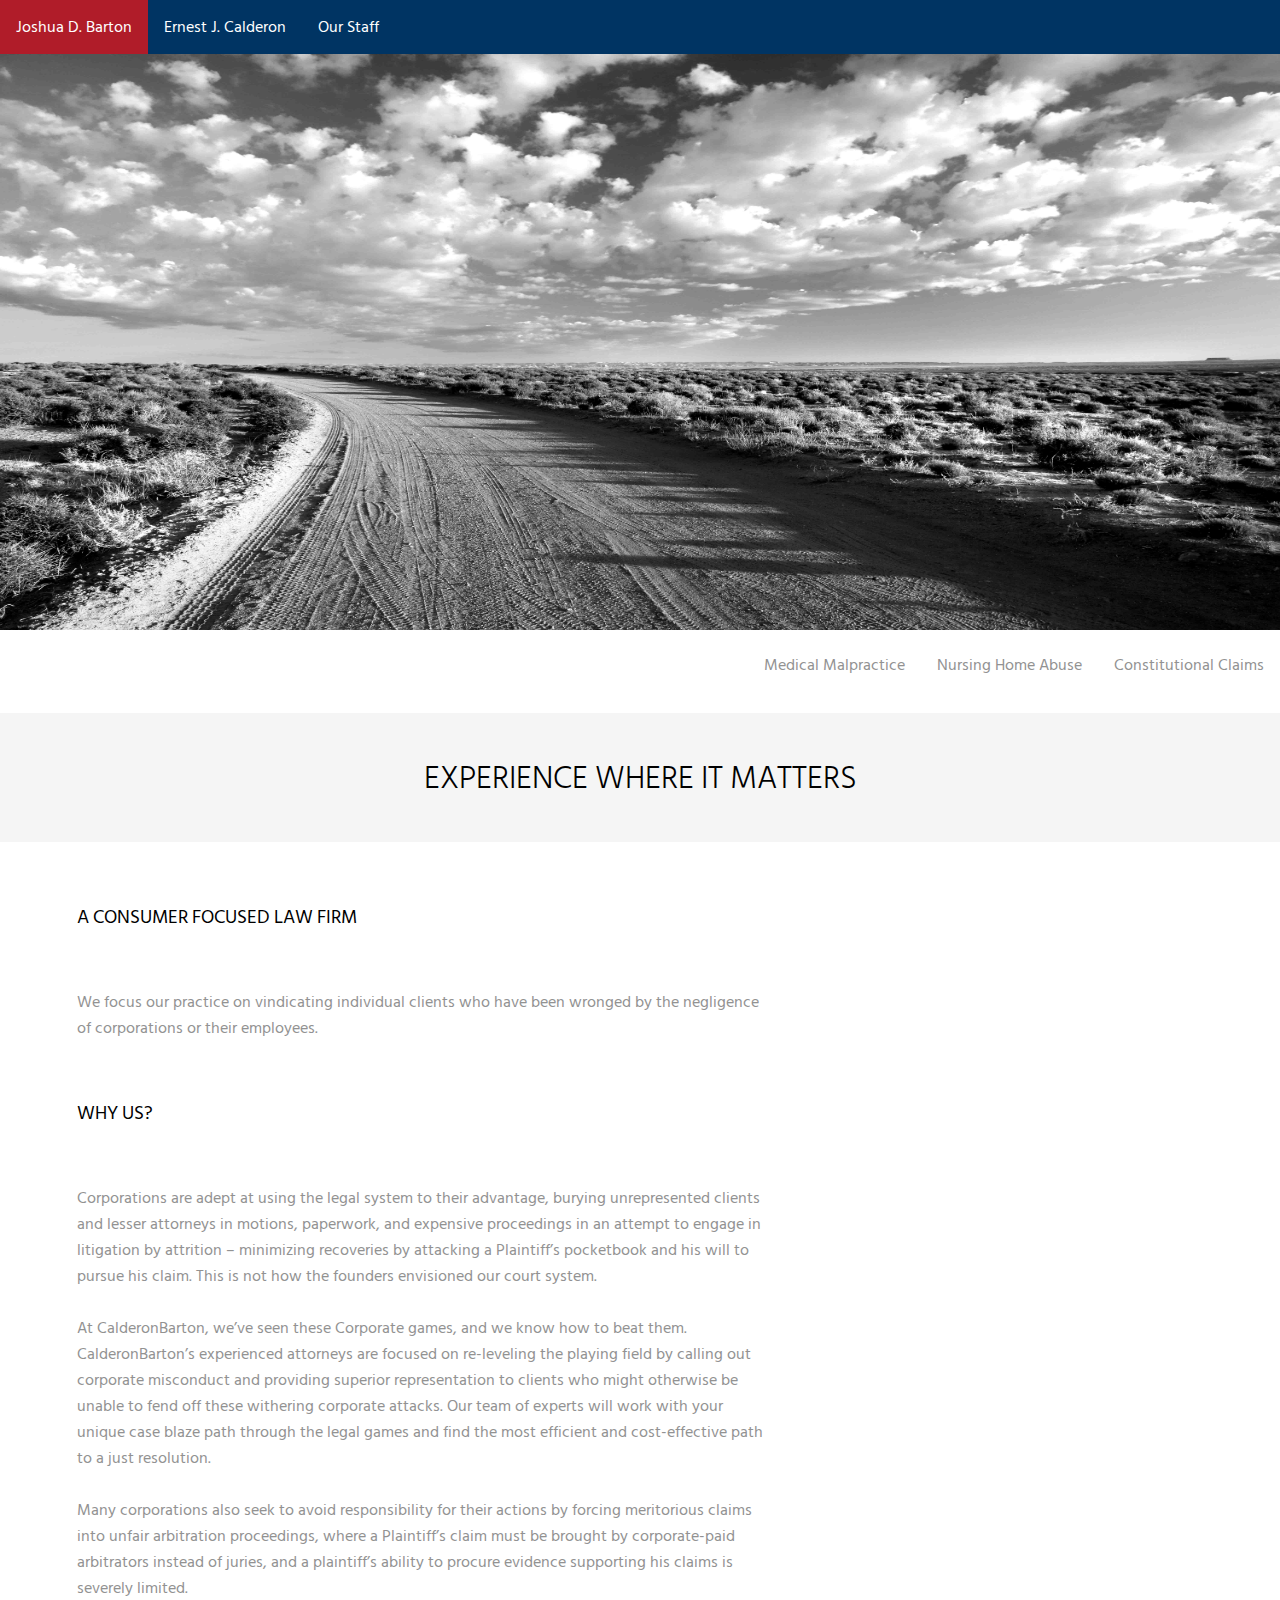
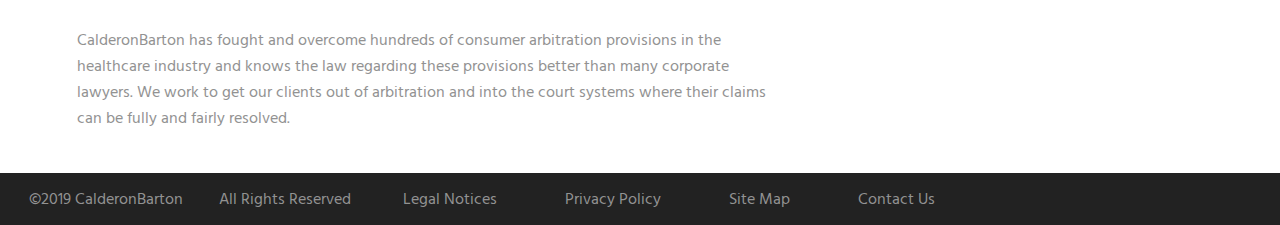
==== index.html @ 52f0dc0a "First Commit" ====
<!doctype html>
<html>
<head>
<meta charset="UTF-8">
<title>CalderonBarton.com</title>
<link href="main.css" rel="stylesheet" type="text/css">
<link href="https://fonts.googleapis.com/css?family=Hind+Siliguri:300,400" rel="stylesheet">
</head>

<body>
	<ul class="top_bar">
  		<li class="top_bar"><a href="Joshua_D_Barton.html">Joshua D. Barton</a></li>
  		<li class="top_bar"><a href="Ernest_J_Calderon.html">Ernest J. Calderon</a></li>
  		<li class="top_bar"><a href="Our_Staff.html">Our Staff</a></li>
		<!--<li class="top_logo"><img src="CalderonBarton_Photos/CB business card front.jpg" alt="CalderonBarton Logo"></li>-->
	</ul>
	
	<!-- Slideshow container -->
<div class="slideshow_container">

  <!-- Full-width images with number and caption text -->
  <div class="slides fade">
    <img src="CalderonBarton_Photos/arid-black-and-white.jpg" style="width:100%" alt="A Canyon at Dawn">
  </div>

  <div class="slides fade">
    <img src="CalderonBarton_Photos/antelope-canyon-arid-blur.jpg" style="width:100%" alt="A Cold Arizona Plateau">
  </div>

  <div class="slides fade">
    <img src="CalderonBarton_Photos/arches-national-park-arizona-canyon.jpg" style="width:100%" alt="Horseshoe Bend">
  </div>
	
  <div class="slides fade">
    <img src="CalderonBarton_Photos/arid-desert.jpg" style="width:100%" alt="Horseshoe Bend">
  </div>
	
  <div class="slides fade">
    <img src="CalderonBarton_Photos/canyon-dawn.jpg" style="width:100%" alt="Horseshoe Bend">
  </div>

	<ul class="lower_bar">
  		<li class="lower_bar"><a href="Constitutional_Claims.html">Constitutional Claims</a></li>
  		<li class="lower_bar"><a href="Nusing_Home_Abuse.html">Nursing Home Abuse</a></li>
  		<li class="lower_bar"><a href="Medical_Malpractice.html">Medical Malpractice</a></li>
	</ul>
	
</div>

	
	
	
	<h1 class="main_header">EXPERIENCE WHERE IT MATTERS</h1>
	<h3 class="main_story">A CONSUMER FOCUSED LAW FIRM</h3>
		<p class="main_story">We focus our practice on vindicating individual clients who have been wronged by the negligence of corporations or their employees.</p>
	<h3 class="main_story">WHY US?</h3>
		<p class="main_story">Corporations are adept at using the legal system to their advantage, burying unrepresented clients and lesser attorneys in motions, paperwork, and expensive proceedings in an attempt to engage in litigation by attrition – minimizing recoveries by attacking a Plaintiff’s pocketbook and his will to pursue his claim. This is not how the founders envisioned our court system.<br /><br />At CalderonBarton, we’ve seen these Corporate games, and we know how to beat them. CalderonBarton’s experienced attorneys are focused on re-leveling the playing field by calling out corporate misconduct and providing superior representation to clients who might otherwise be unable to fend off these withering corporate attacks. Our team of experts will work with your unique case blaze path through the legal games and find the most efficient and cost-effective path to a just resolution.<br /><br />Many corporations also seek to avoid responsibility for their actions by forcing meritorious claims into unfair arbitration proceedings, where a Plaintiff’s claim must be brought by corporate-paid arbitrators instead of juries, and a plaintiff’s ability to procure evidence supporting his claims is severely limited.<br /><br />CalderonBarton has fought and overcome hundreds of consumer arbitration provisions in the healthcare industry and knows the law regarding these provisions better than many corporate lawyers. We work to get our clients out of arbitration and into the court systems where their claims can be fully and fairly resolved.<br /><br /></p>
	<script src="slideshow.js"></script>
</body>

<footer>
	<ul class="footer_menu">
		<li class="footer_menu">&copy2019 CalderonBarton</li>
		<li class="footer_menu">All Rights Reserved</li>
		<li class="footer_menu"><a href="Legal_Notices">Legal Notices</a></li>
		<li class="footer_menu"><a href="Privacy_policy">Privacy Policy</a></li>
		<li class="footer_menu"><a href="Site_Map">Site Map</a></li>
		<li class="footer_menu"><a href="Contact Us">Contact Us</a></li>
	</ul>
</footer>
	
</html>
---- main.css ----
/* CSS Document */

/*Colors:
#b01c29 Red
#003463 Blue
#FFFFFF White
#f5f5f5 Light Gray
#929292 Dark Gray
#222222 Dark Dark Gray
*/

/* GENERAL */
body {
	margin: 0px;
	font-family: 'Hind Siliguri', sans-serif;
}

/* TOP BAR */

/*
li.top_logo {
	height: 100px;
}
Get a smaller, no background version from Mom
*/

ul.top_bar {
  list-style-type: none;
  margin: 0;
  padding: 0;
  overflow: hidden;
  background-color: #003463;
}

li.top_bar  {
  float: left;
}

li.top_bar a  {
  display: block;
  color: white;
  text-align: center;
  padding: 14px 16px;
  text-decoration: none;
}

li.top_bar a:hover {
  background-color: #b01c29;
}

/*LOWER BAR*/
ul.lower_bar {
  list-style-type: none;
  margin: 0;
  padding: 0;
  overflow: hidden;
  background-color: #FFFFFF;
}

li.lower_bar  {
  float: right;
}

li.lower_bar a  {
  display: block;
  color: #929292;
  text-align: center;
  padding: 14px 16px;
  text-decoration: none;
}

li.lower_bar a:hover {
  color: #003463;
}

/*MAIN HEADER*/
h1.main_header {
	text-align: center;
	background-color: #f5f5f5;
	padding: 3%;
	font-weight: 300;
}

/* MMAIN STORY */
.main_story {
	padding-left: 6%;
	padding-right: 40%;
}

h3.main_story {
	padding-top: 3%;
	padding-bottom: 3%;
	font-weight: 400;
}

p.main_story {
	color: #929292;
}

/*FOOTER MENU*/
ul.footer_menu {
  list-style-type: none;
  margin: 0;
  overflow: hidden;
  background-color: #222222;
  padding: 1%;
}

li.footer_menu  {
  display: inline;
  color: #929292;
  padding: 14px 16px;
  text-decoration: none;
}

li.footer_menu a  {
  display: inline;
  color: #929292;
  padding: 14px 16px;
  text-decoration: none;
}


/*SLIDE SHOW */
	
* {box-sizing:border-box}

/* Slideshow container */
.slideshow_container {
  width: 100%;
  position: relative;
}

.slides img {
	height: 45vw;
}

/* Hide the images by default */
.slides {
  display: none;
}

/* Fading animation */
.fade {
  -webkit-animation-name: fade;
  -webkit-animation-duration: 4.5s;
  animation-name: fade;
  animation-duration: 4.5s;
}

@-webkit-keyframes fade {
  from {opacity: .4} 
  to {opacity: 1}
}

@keyframes fade {
  from {opacity: .4} 
  to {opacity: 1}
}
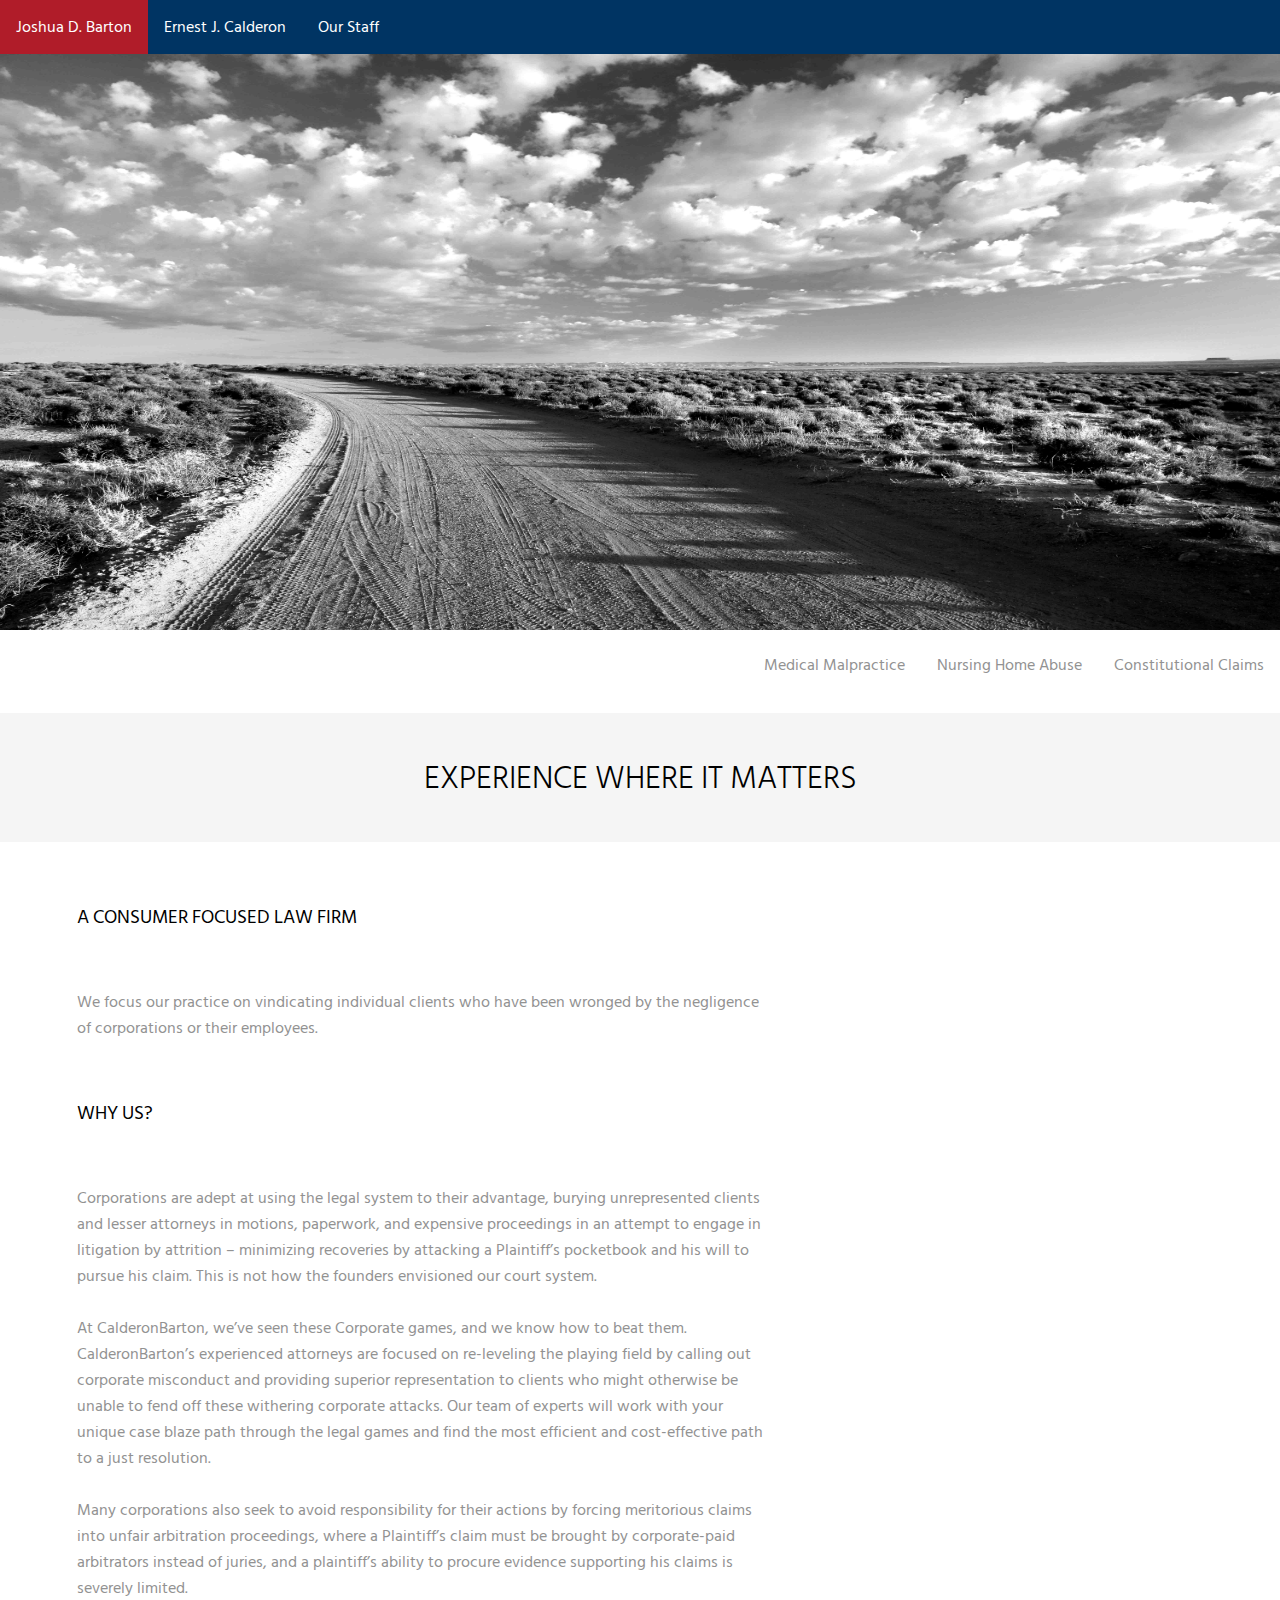
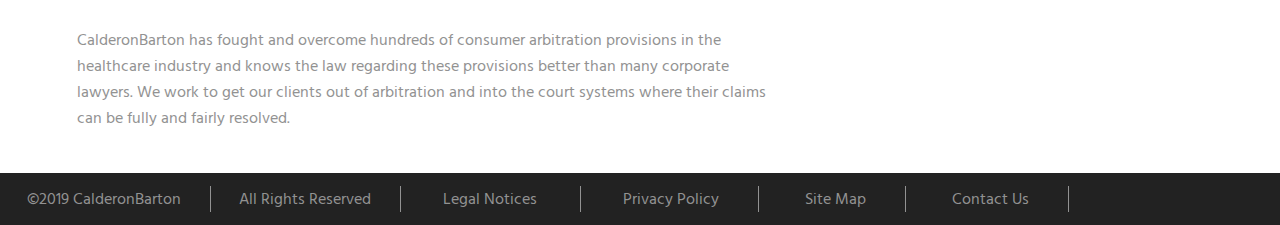
==== commit 5daa1188: "Added division lines to the footer elements." ====
--- a/index.html
+++ b/index.html
@@ -5,6 +5,9 @@
 <title>CalderonBarton.com</title>
 <link href="main.css" rel="stylesheet" type="text/css">
 <link href="https://fonts.googleapis.com/css?family=Hind+Siliguri:300,400" rel="stylesheet">
+<link rel="stylesheet" href="https://use.fontawesome.com/releases/v5.8.1/css/all.css" integrity="sha384-50oBUHEmvpQ+1lW4y57PTFmhCaXp0ML5d60M1M7uH2+nqUivzIebhndOJK28anvf" crossorigin="anonymous">
+
+
 </head>
 
 <body>
@@ -60,9 +63,9 @@
 
 <footer>
 	<ul class="footer_menu">
-		<li class="footer_menu">&copy2019 CalderonBarton</li>
-		<li class="footer_menu">All Rights Reserved</li>
-		<li class="footer_menu"><a href="Legal_Notices">Legal Notices</a></li>
+		<li class="footer_menu">&copy2019 CalderonBarton </li>
+		<li class="footer_menu">All Rights Reserved </li>
+		<li class="footer_menu"><a href="Legal_Notices">Legal Notices</a> </li>
 		<li class="footer_menu"><a href="Privacy_policy">Privacy Policy</a></li>
 		<li class="footer_menu"><a href="Site_Map">Site Map</a></li>
 		<li class="footer_menu"><a href="Contact Us">Contact Us</a></li>
--- a/main.css
+++ b/main.css
@@ -109,15 +109,22 @@
 li.footer_menu  {
   display: inline;
   color: #929292;
-  padding: 14px 16px;
+  padding: 14px 14px;
   text-decoration: none;
 }
 
 li.footer_menu a  {
   display: inline;
   color: #929292;
-  padding: 14px 16px;
+  padding: 14px 14px;
   text-decoration: none;
+}
+
+li.footer_menu:after {
+	content: ""; /* This is necessary for the pseudo element to work. */ 
+    display: inline; 
+    border-right: 1px solid #929292; /* This creates the border. */
+	padding-left: 25px;
 }
 
 
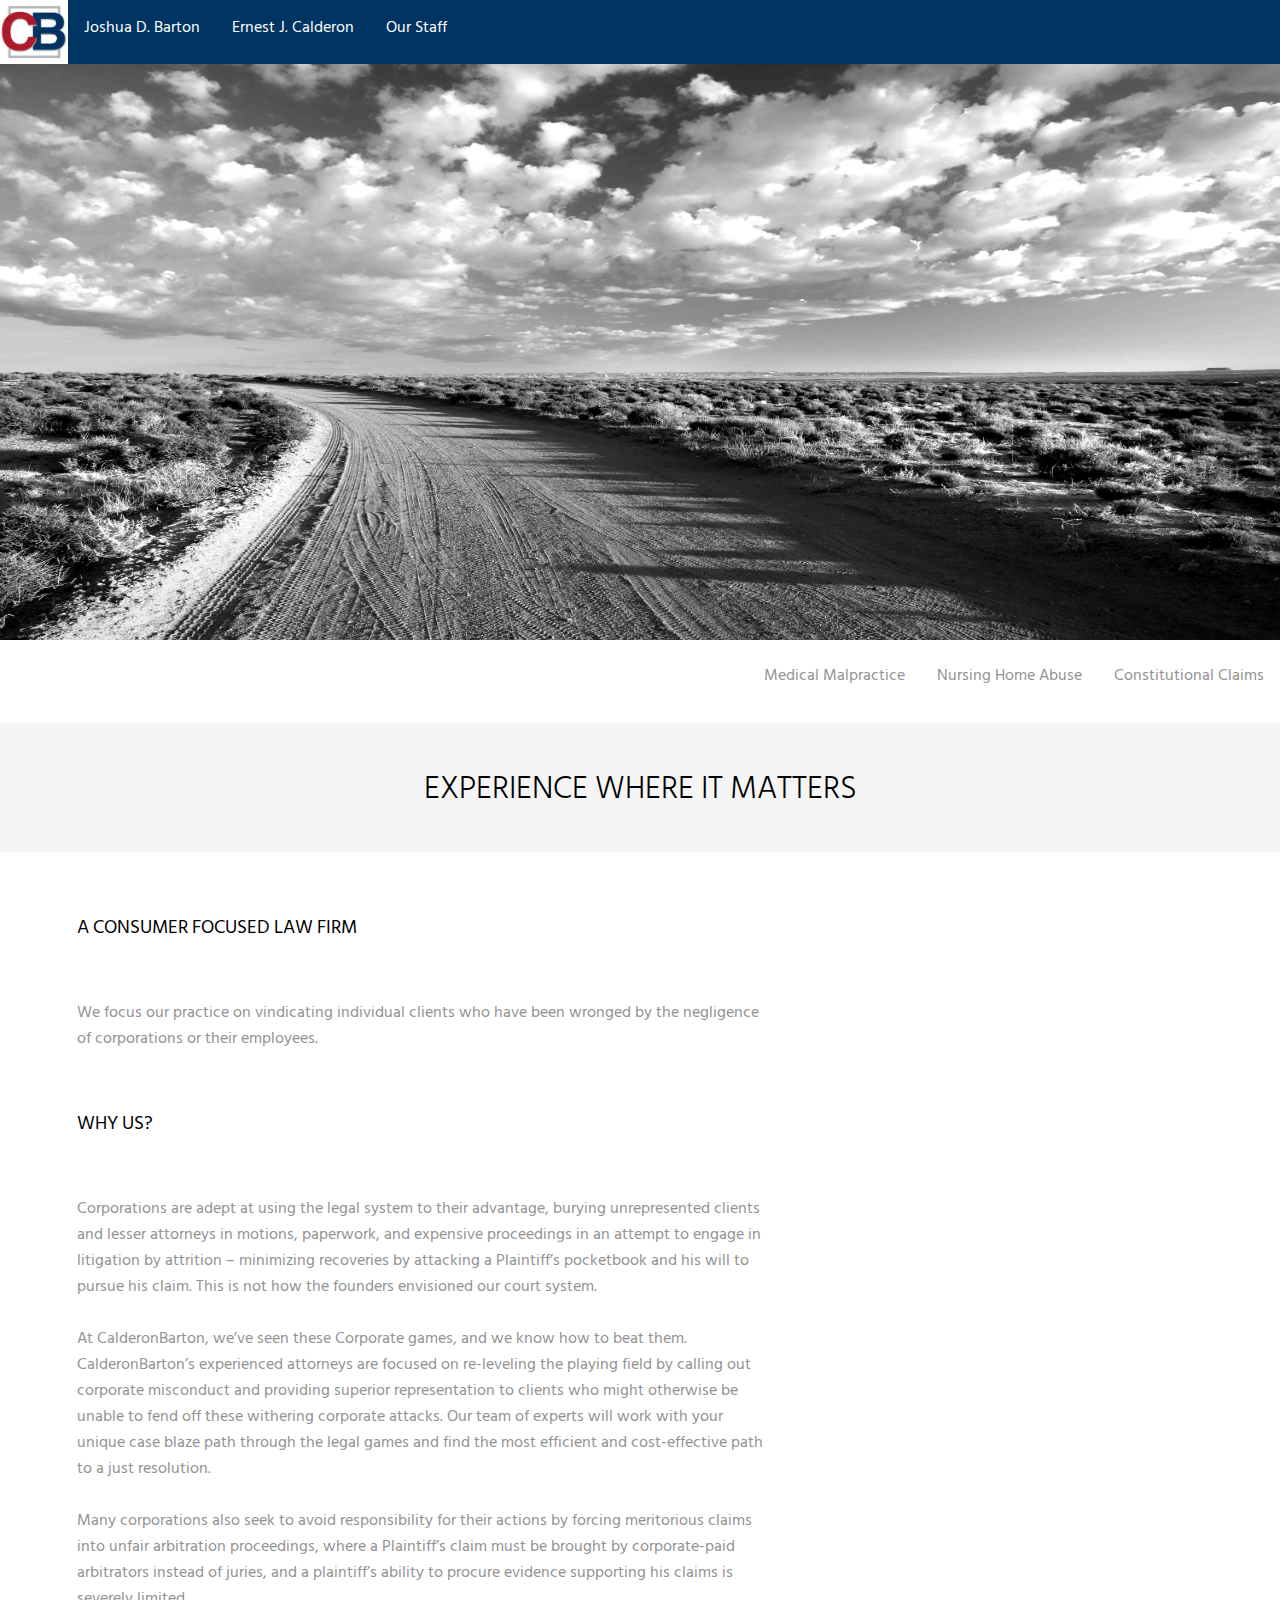
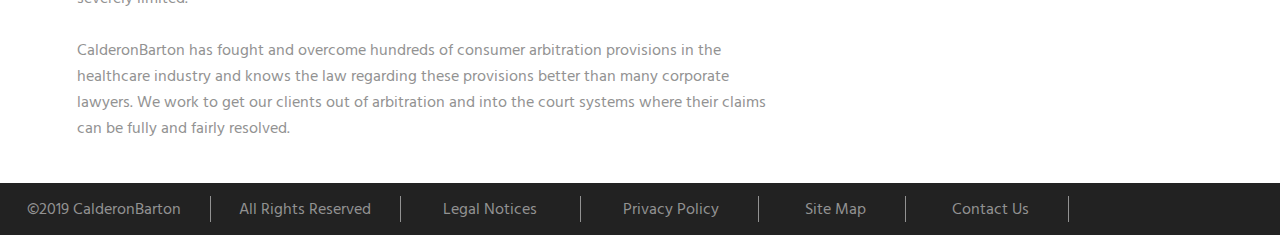
==== commit 28797dfd: "Added logo to the nav-bar." ====
--- a/index.html
+++ b/index.html
@@ -1,75 +1,79 @@
 <!doctype html>
 <html>
-<head>
-<meta charset="UTF-8">
-<title>CalderonBarton.com</title>
-<link href="main.css" rel="stylesheet" type="text/css">
-<link href="https://fonts.googleapis.com/css?family=Hind+Siliguri:300,400" rel="stylesheet">
-<link rel="stylesheet" href="https://use.fontawesome.com/releases/v5.8.1/css/all.css" integrity="sha384-50oBUHEmvpQ+1lW4y57PTFmhCaXp0ML5d60M1M7uH2+nqUivzIebhndOJK28anvf" crossorigin="anonymous">
+	<head>
+		<meta charset="UTF-8">
+		<title>CalderonBarton.com</title>
+		<link href="main.css" rel="stylesheet" type="text/css">
+		<link href="https://fonts.googleapis.com/css?family=Hind+Siliguri:300,400" rel="stylesheet">
+		<link rel="stylesheet" href="https://use.fontawesome.com/releases/v5.8.1/css/all.css" integrity="sha384-50oBUHEmvpQ+1lW4y57PTFmhCaXp0ML5d60M1M7uH2+nqUivzIebhndOJK28anvf" crossorigin="anonymous">
+		<link rel="shortcut icon" type="image/x-icon" href="CalderonBarton_Photos/favicon.ico">
+
+	</head>
+
+	<body>
+		<div class="top_bar">
+			<ul class="navigation top_bar">
+				<li class="navigation"><img class="navigation_image" src="CalderonBarton_Photos/CBLogo.jpg" alt="CalderonBarton Logo"/></li>
+				<li class="navigation"><a href="Joshua_D_Barton.html">Joshua D. Barton</a></li>
+				<li class="navigation"><a href="Ernest_J_Calderon.html">Ernest J. Calderon</a></li>
+				<li class="navigation"><a href="Our_Staff.html">Our Staff</a></li>
+				<!--<li class="top_logo"><img src="CalderonBarton_Photos/CB business card front.jpg" alt="CalderonBarton Logo"></li>-->
+			</ul>
+		</div>
 
 
-</head>
+			<!-- Slideshow container -->
+		<div class="slideshow_container">
 
-<body>
-	<ul class="top_bar">
-  		<li class="top_bar"><a href="Joshua_D_Barton.html">Joshua D. Barton</a></li>
-  		<li class="top_bar"><a href="Ernest_J_Calderon.html">Ernest J. Calderon</a></li>
-  		<li class="top_bar"><a href="Our_Staff.html">Our Staff</a></li>
-		<!--<li class="top_logo"><img src="CalderonBarton_Photos/CB business card front.jpg" alt="CalderonBarton Logo"></li>-->
-	</ul>
-	
-	<!-- Slideshow container -->
-<div class="slideshow_container">
+		  <!-- Full-width images with number and caption text -->
+		  <div class="slides fade">
+			<img src="CalderonBarton_Photos/arid-black-and-white.jpg" style="width:100%" alt="A Canyon at Dawn">
+		  </div>
 
-  <!-- Full-width images with number and caption text -->
-  <div class="slides fade">
-    <img src="CalderonBarton_Photos/arid-black-and-white.jpg" style="width:100%" alt="A Canyon at Dawn">
-  </div>
+		  <div class="slides fade">
+			<img src="CalderonBarton_Photos/antelope-canyon-arid-blur.jpg" style="width:100%" alt="A Cold Arizona Plateau">
+		  </div>
 
-  <div class="slides fade">
-    <img src="CalderonBarton_Photos/antelope-canyon-arid-blur.jpg" style="width:100%" alt="A Cold Arizona Plateau">
-  </div>
+		  <div class="slides fade">
+			<img src="CalderonBarton_Photos/arches-national-park-arizona-canyon.jpg" style="width:100%" alt="Horseshoe Bend">
+		  </div>
 
-  <div class="slides fade">
-    <img src="CalderonBarton_Photos/arches-national-park-arizona-canyon.jpg" style="width:100%" alt="Horseshoe Bend">
-  </div>
-	
-  <div class="slides fade">
-    <img src="CalderonBarton_Photos/arid-desert.jpg" style="width:100%" alt="Horseshoe Bend">
-  </div>
-	
-  <div class="slides fade">
-    <img src="CalderonBarton_Photos/canyon-dawn.jpg" style="width:100%" alt="Horseshoe Bend">
-  </div>
+		  <div class="slides fade">
+			<img src="CalderonBarton_Photos/arid-desert.jpg" style="width:100%" alt="Horseshoe Bend">
+		  </div>
 
-	<ul class="lower_bar">
-  		<li class="lower_bar"><a href="Constitutional_Claims.html">Constitutional Claims</a></li>
-  		<li class="lower_bar"><a href="Nusing_Home_Abuse.html">Nursing Home Abuse</a></li>
-  		<li class="lower_bar"><a href="Medical_Malpractice.html">Medical Malpractice</a></li>
-	</ul>
-	
-</div>
+		  <div class="slides fade">
+			<img src="CalderonBarton_Photos/canyon-dawn.jpg" style="width:100%" alt="Horseshoe Bend">
+		  </div>
 
-	
-	
-	
-	<h1 class="main_header">EXPERIENCE WHERE IT MATTERS</h1>
-	<h3 class="main_story">A CONSUMER FOCUSED LAW FIRM</h3>
-		<p class="main_story">We focus our practice on vindicating individual clients who have been wronged by the negligence of corporations or their employees.</p>
-	<h3 class="main_story">WHY US?</h3>
-		<p class="main_story">Corporations are adept at using the legal system to their advantage, burying unrepresented clients and lesser attorneys in motions, paperwork, and expensive proceedings in an attempt to engage in litigation by attrition – minimizing recoveries by attacking a Plaintiff’s pocketbook and his will to pursue his claim. This is not how the founders envisioned our court system.<br /><br />At CalderonBarton, we’ve seen these Corporate games, and we know how to beat them. CalderonBarton’s experienced attorneys are focused on re-leveling the playing field by calling out corporate misconduct and providing superior representation to clients who might otherwise be unable to fend off these withering corporate attacks. Our team of experts will work with your unique case blaze path through the legal games and find the most efficient and cost-effective path to a just resolution.<br /><br />Many corporations also seek to avoid responsibility for their actions by forcing meritorious claims into unfair arbitration proceedings, where a Plaintiff’s claim must be brought by corporate-paid arbitrators instead of juries, and a plaintiff’s ability to procure evidence supporting his claims is severely limited.<br /><br />CalderonBarton has fought and overcome hundreds of consumer arbitration provisions in the healthcare industry and knows the law regarding these provisions better than many corporate lawyers. We work to get our clients out of arbitration and into the court systems where their claims can be fully and fairly resolved.<br /><br /></p>
-	<script src="slideshow.js"></script>
-</body>
+			<ul class="lower_bar">
+				<li class="lower_bar"><a href="Constitutional_Claims.html">Constitutional Claims</a></li>
+				<li class="lower_bar"><a href="Nusing_Home_Abuse.html">Nursing Home Abuse</a></li>
+				<li class="lower_bar"><a href="Medical_Malpractice.html">Medical Malpractice</a></li>
+			</ul>
 
-<footer>
-	<ul class="footer_menu">
-		<li class="footer_menu">&copy2019 CalderonBarton </li>
-		<li class="footer_menu">All Rights Reserved </li>
-		<li class="footer_menu"><a href="Legal_Notices">Legal Notices</a> </li>
-		<li class="footer_menu"><a href="Privacy_policy">Privacy Policy</a></li>
-		<li class="footer_menu"><a href="Site_Map">Site Map</a></li>
-		<li class="footer_menu"><a href="Contact Us">Contact Us</a></li>
-	</ul>
-</footer>
+		</div>
+
+
+
+
+			<h1 class="main_header">EXPERIENCE WHERE IT MATTERS</h1>
+			<h3 class="main_story">A CONSUMER FOCUSED LAW FIRM</h3>
+				<p class="main_story">We focus our practice on vindicating individual clients who have been wronged by the negligence of corporations or their employees.</p>
+			<h3 class="main_story">WHY US?</h3>
+				<p class="main_story">Corporations are adept at using the legal system to their advantage, burying unrepresented clients and lesser attorneys in motions, paperwork, and expensive proceedings in an attempt to engage in litigation by attrition – minimizing recoveries by attacking a Plaintiff’s pocketbook and his will to pursue his claim. This is not how the founders envisioned our court system.<br /><br />At CalderonBarton, we’ve seen these Corporate games, and we know how to beat them. CalderonBarton’s experienced attorneys are focused on re-leveling the playing field by calling out corporate misconduct and providing superior representation to clients who might otherwise be unable to fend off these withering corporate attacks. Our team of experts will work with your unique case blaze path through the legal games and find the most efficient and cost-effective path to a just resolution.<br /><br />Many corporations also seek to avoid responsibility for their actions by forcing meritorious claims into unfair arbitration proceedings, where a Plaintiff’s claim must be brought by corporate-paid arbitrators instead of juries, and a plaintiff’s ability to procure evidence supporting his claims is severely limited.<br /><br />CalderonBarton has fought and overcome hundreds of consumer arbitration provisions in the healthcare industry and knows the law regarding these provisions better than many corporate lawyers. We work to get our clients out of arbitration and into the court systems where their claims can be fully and fairly resolved.<br /><br /></p>
+			<script src="slideshow.js"></script>
+	</body>
+
+	<footer>
+		<ul class="footer_menu">
+			<li class="footer_menu">&copy2019 CalderonBarton </li>
+			<li class="footer_menu">All Rights Reserved </li>
+			<li class="footer_menu"><a href="Legal_Notices">Legal Notices</a> </li>
+			<li class="footer_menu"><a href="Privacy_policy">Privacy Policy</a></li>
+			<li class="footer_menu"><a href="Site_Map">Site Map</a></li>
+			<li class="footer_menu"><a href="Contact Us">Contact Us</a></li>
+		</ul>
+	</footer>
 	
 </html>
--- a/main.css
+++ b/main.css
@@ -17,14 +17,27 @@
 
 /* TOP BAR */
 
-/*
-li.top_logo {
-	height: 100px;
+#logo {
+  float: left;
 }
-Get a smaller, no background version from Mom
-*/
 
-ul.top_bar {
+.top_bar {
+  background-color: #003463;
+  height: 5vw;
+}
+
+.navigation_image {
+	height: 5vw;
+}
+
+.navigation {
+  float: left;
+  list-style: none;
+  padding: 0;
+
+}
+
+ul.navigation {
   list-style-type: none;
   margin: 0;
   padding: 0;
@@ -32,11 +45,11 @@
   background-color: #003463;
 }
 
-li.top_bar  {
+li.navigation  {
   float: left;
 }
 
-li.top_bar a  {
+li.navigation a  {
   display: block;
   color: white;
   text-align: center;
@@ -44,7 +57,7 @@
   text-decoration: none;
 }
 
-li.top_bar a:hover {
+li.navigation a:hover {
   background-color: #b01c29;
 }
 
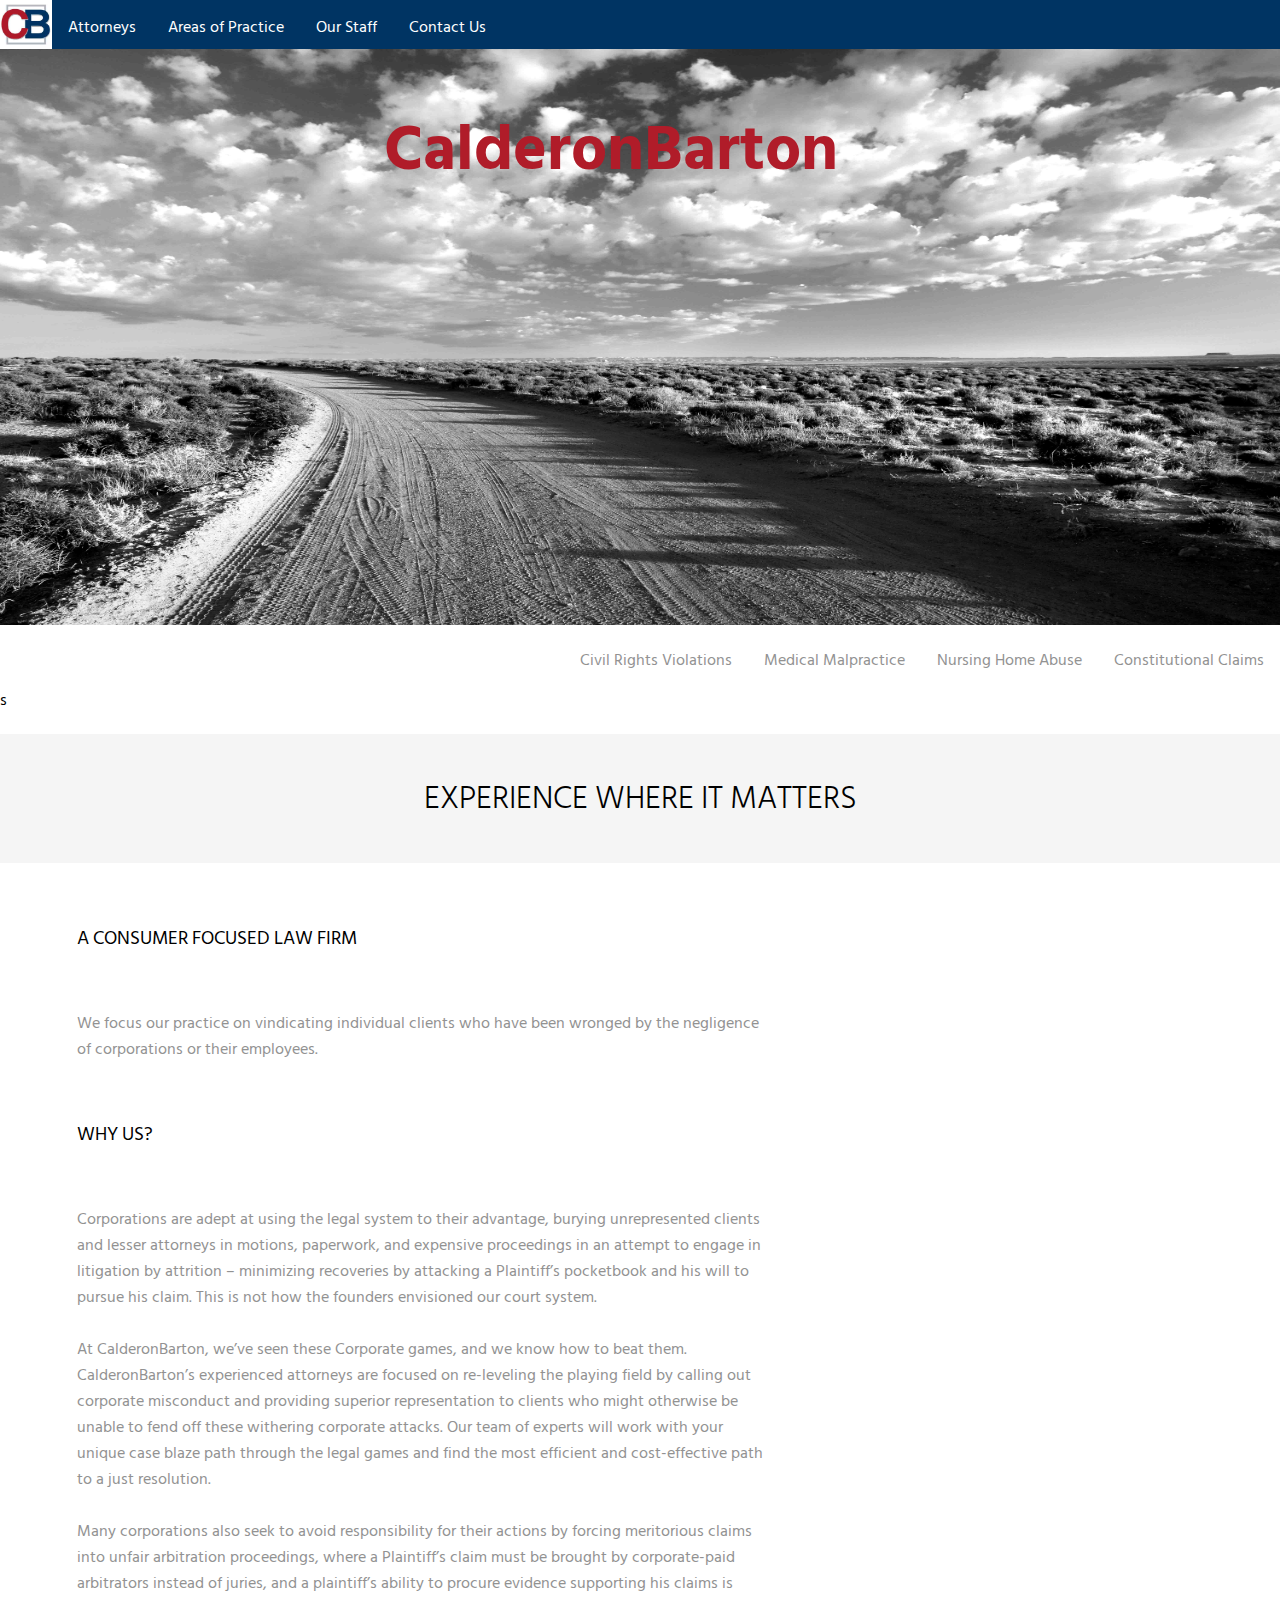
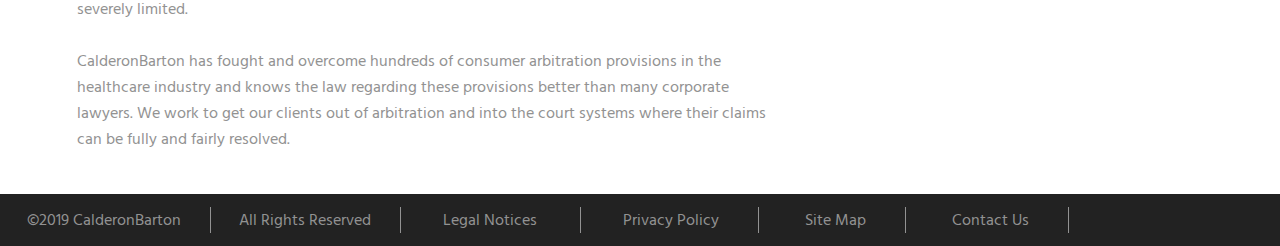
==== commit fab03e2a: "Merging." ====
--- a/index.html
+++ b/index.html
@@ -14,9 +14,10 @@
 		<div class="top_bar">
 			<ul class="navigation top_bar">
 				<li class="navigation"><img class="navigation_image" src="CalderonBarton_Photos/CBLogo.jpg" alt="CalderonBarton Logo"/></li>
-				<li class="navigation"><a href="Joshua_D_Barton.html">Joshua D. Barton</a></li>
-				<li class="navigation"><a href="Ernest_J_Calderon.html">Ernest J. Calderon</a></li>
+				<li class="navigation"><a href="Attorneys.html">Attorneys</a></li>
+				<li class="navigation"><a href="Areas_Of_Practice.html">Areas of Practice</a></li>
 				<li class="navigation"><a href="Our_Staff.html">Our Staff</a></li>
+				<li class="navigation"><a href="Contact_Us.html">Contact Us</a></li>
 				<!--<li class="top_logo"><img src="CalderonBarton_Photos/CB business card front.jpg" alt="CalderonBarton Logo"></li>-->
 			</ul>
 		</div>
@@ -25,6 +26,8 @@
 			<!-- Slideshow container -->
 		<div class="slideshow_container">
 
+			<h1 class="slides_overlay">CalderonBarton</h1>
+			
 		  <!-- Full-width images with number and caption text -->
 		  <div class="slides fade">
 			<img src="CalderonBarton_Photos/arid-black-and-white.jpg" style="width:100%" alt="A Canyon at Dawn">
@@ -50,8 +53,9 @@
 				<li class="lower_bar"><a href="Constitutional_Claims.html">Constitutional Claims</a></li>
 				<li class="lower_bar"><a href="Nusing_Home_Abuse.html">Nursing Home Abuse</a></li>
 				<li class="lower_bar"><a href="Medical_Malpractice.html">Medical Malpractice</a></li>
+				<li class="lower_bar"><a href="Civil_Rights_Violations.html">Civil Rights Violations</a></li>
 			</ul>
-
+s
 		</div>
 
 
--- a/main.css
+++ b/main.css
@@ -23,11 +23,11 @@
 
 .top_bar {
   background-color: #003463;
-  height: 5vw;
+  height: 3.8vw;
 }
 
 .navigation_image {
-	height: 5vw;
+	height: 3.8vw;
 }
 
 .navigation {
@@ -110,6 +110,7 @@
 	color: #929292;
 }
 
+
 /*FOOTER MENU*/
 ul.footer_menu {
   list-style-type: none;
@@ -155,6 +156,16 @@
 	height: 45vw;
 }
 
+.slides_overlay {
+	position: absolute;
+	top: 1%;
+	left: 30%;
+	text-align: center;
+	z-index: 2;
+	color: #b01c29;
+	font-size: 64px;
+}
+
 /* Hide the images by default */
 .slides {
   display: none;
